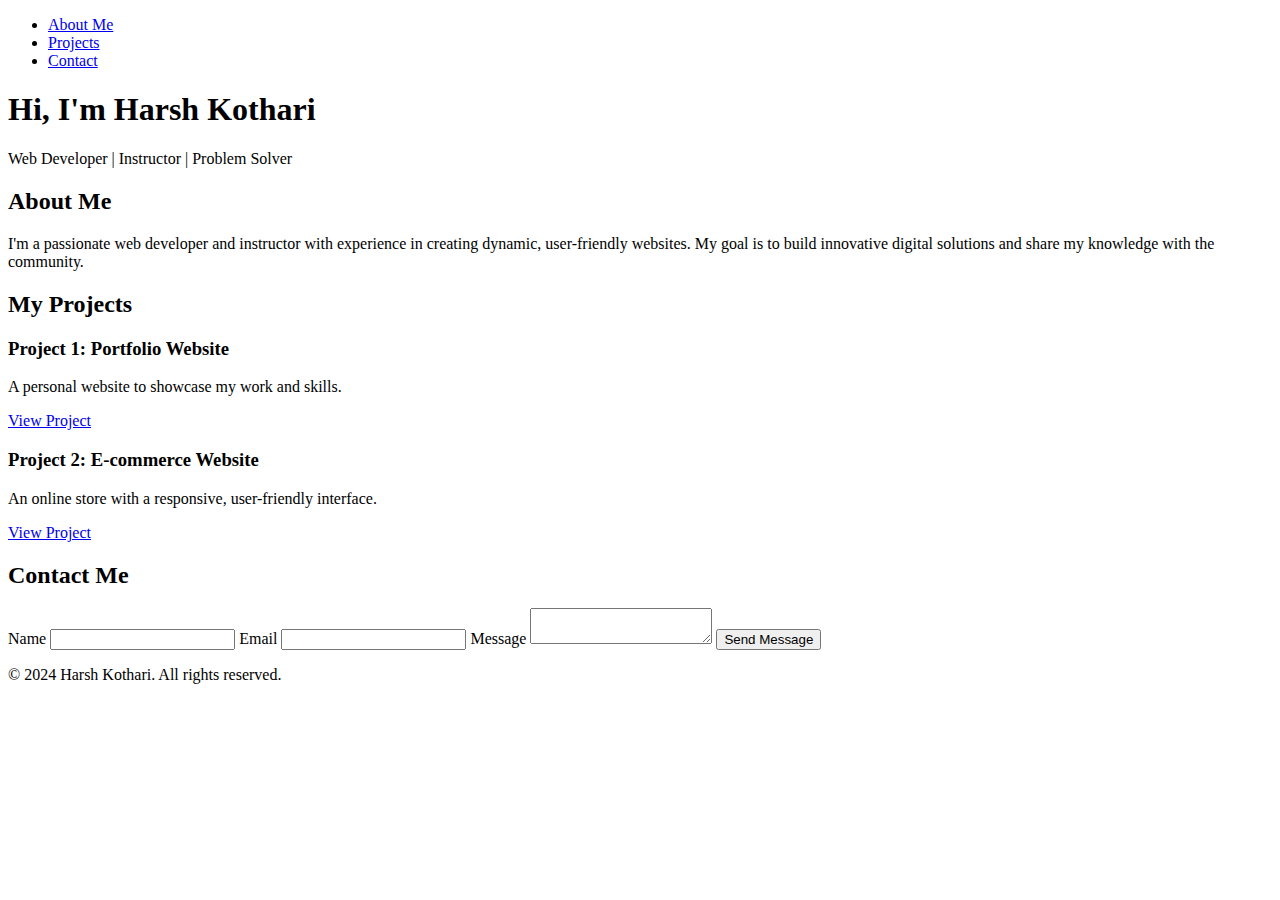
==== index.html @ 3053c741 "Create index.html\" ====
<!DOCTYPE html>
<html lang="en">
<head>
    <meta charset="UTF-8">
    <meta name="viewport" content="width=device-width, initial-scale=1.0">
    <meta http-equiv="X-UA-Compatible" content="ie=edge">
    <title>Harsh Kothari - Portfolio</title>
    <link rel="stylesheet" href="styles.css">
</head>
<body>
    <header>
        <nav>
            <ul>
                <li><a href="#about">About Me</a></li>
                <li><a href="#projects">Projects</a></li>
                <li><a href="#contact">Contact</a></li>
            </ul>
        </nav>
    </header>

    <section id="home">
        <div class="hero">
            <h1>Hi, I'm Harsh Kothari</h1>
            <p>Web Developer | Instructor | Problem Solver</p>
        </div>
    </section>

    <section id="about" class="section">
        <h2>About Me</h2>
        <p>I'm a passionate web developer and instructor with experience in creating dynamic, user-friendly websites. My goal is to build innovative digital solutions and share my knowledge with the community.</p>
    </section>

    <section id="projects" class="section">
        <h2>My Projects</h2>
        <div class="projects-container">
            <div class="project">
                <h3>Project 1: Portfolio Website</h3>
                <p>A personal website to showcase my work and skills.</p>
                <a href="#" class="btn">View Project</a>
            </div>
            <div class="project">
                <h3>Project 2: E-commerce Website</h3>
                <p>An online store with a responsive, user-friendly interface.</p>
                <a href="#" class="btn">View Project</a>
            </div>
        </div>
    </section>

    <section id="contact" class="section">
        <h2>Contact Me</h2>
        <form id="contact-form">
            <label for="name">Name</label>
            <input type="text" id="name" name="name" required>
            <label for="email">Email</label>
            <input type="email" id="email" name="email" required>
            <label for="message">Message</label>
            <textarea id="message" name="message" required></textarea>
            <button type="submit" class="btn">Send Message</button>
        </form>
    </section>

    <footer>
        <p>&copy; 2024 Harsh Kothari. All rights reserved.</p>
    </footer>

    <script src="scripts.js"></script>
</body>
</html>
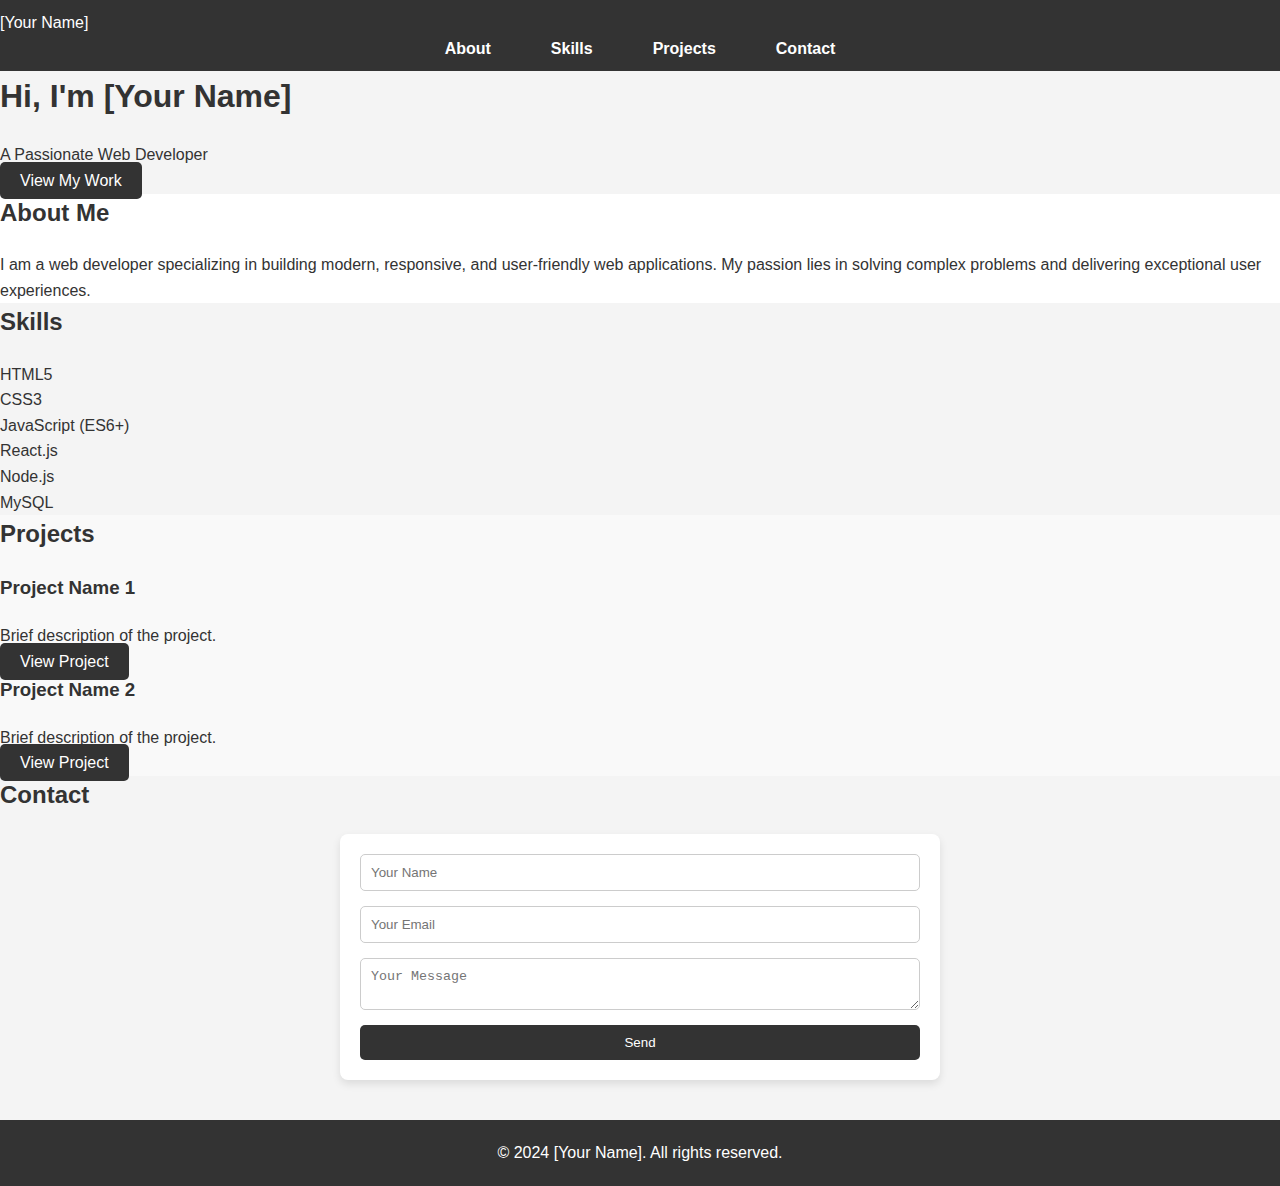
==== commit 34efce1d: "Update index.html" ====
--- a/index.html
+++ b/index.html
@@ -3,66 +3,68 @@
 <head>
     <meta charset="UTF-8">
     <meta name="viewport" content="width=device-width, initial-scale=1.0">
-    <meta http-equiv="X-UA-Compatible" content="ie=edge">
-    <title>Harsh Kothari - Portfolio</title>
+    <title>Portfolio - [Your Name]</title>
     <link rel="stylesheet" href="styles.css">
 </head>
 <body>
-    <header>
-        <nav>
-            <ul>
-                <li><a href="#about">About Me</a></li>
+    <header id="header">
+        <nav class="navbar">
+            <a href="#" class="logo">[Your Name]</a>
+            <ul class="nav-links">
+                <li><a href="#about">About</a></li>
+                <li><a href="#skills">Skills</a></li>
                 <li><a href="#projects">Projects</a></li>
                 <li><a href="#contact">Contact</a></li>
             </ul>
         </nav>
     </header>
-
-    <section id="home">
-        <div class="hero">
-            <h1>Hi, I'm Harsh Kothari</h1>
-            <p>Web Developer | Instructor | Problem Solver</p>
-        </div>
-    </section>
-
-    <section id="about" class="section">
-        <h2>About Me</h2>
-        <p>I'm a passionate web developer and instructor with experience in creating dynamic, user-friendly websites. My goal is to build innovative digital solutions and share my knowledge with the community.</p>
-    </section>
-
-    <section id="projects" class="section">
-        <h2>My Projects</h2>
-        <div class="projects-container">
-            <div class="project">
-                <h3>Project 1: Portfolio Website</h3>
-                <p>A personal website to showcase my work and skills.</p>
+    <main>
+        <section id="hero">
+            <h1>Hi, I'm [Your Name]</h1>
+            <p>A Passionate Web Developer</p>
+            <a href="#projects" class="btn">View My Work</a>
+        </section>
+        <section id="about">
+            <h2>About Me</h2>
+            <p>I am a web developer specializing in building modern, responsive, and user-friendly web applications. My passion lies in solving complex problems and delivering exceptional user experiences.</p>
+        </section>
+        <section id="skills">
+            <h2>Skills</h2>
+            <ul class="skills-list">
+                <li>HTML5</li>
+                <li>CSS3</li>
+                <li>JavaScript (ES6+)</li>
+                <li>React.js</li>
+                <li>Node.js</li>
+                <li>MySQL</li>
+            </ul>
+        </section>
+        <section id="projects">
+            <h2>Projects</h2>
+            <div class="project-card">
+                <h3>Project Name 1</h3>
+                <p>Brief description of the project.</p>
                 <a href="#" class="btn">View Project</a>
             </div>
-            <div class="project">
-                <h3>Project 2: E-commerce Website</h3>
-                <p>An online store with a responsive, user-friendly interface.</p>
+            <div class="project-card">
+                <h3>Project Name 2</h3>
+                <p>Brief description of the project.</p>
                 <a href="#" class="btn">View Project</a>
             </div>
-        </div>
-    </section>
-
-    <section id="contact" class="section">
-        <h2>Contact Me</h2>
-        <form id="contact-form">
-            <label for="name">Name</label>
-            <input type="text" id="name" name="name" required>
-            <label for="email">Email</label>
-            <input type="email" id="email" name="email" required>
-            <label for="message">Message</label>
-            <textarea id="message" name="message" required></textarea>
-            <button type="submit" class="btn">Send Message</button>
-        </form>
-    </section>
-
+        </section>
+        <section id="contact">
+            <h2>Contact</h2>
+            <form id="contact-form">
+                <input type="text" placeholder="Your Name" required>
+                <input type="email" placeholder="Your Email" required>
+                <textarea placeholder="Your Message" required></textarea>
+                <button type="submit" class="btn">Send</button>
+            </form>
+        </section>
+    </main>
     <footer>
-        <p>&copy; 2024 Harsh Kothari. All rights reserved.</p>
+        <p>&copy; 2024 [Your Name]. All rights reserved.</p>
     </footer>
-
-    <script src="scripts.js"></script>
+    <script src="script.js"></script>
 </body>
 </html>
--- a/styles.css
+++ b/styles.css
@@ -0,0 +1,176 @@
+/* Reset some default styles */
+* {
+    margin: 0;
+    padding: 0;
+    box-sizing: border-box;
+}
+
+/* Body and general styling */
+body {
+    font-family: 'Arial', sans-serif;
+    line-height: 1.6;
+    color: #333;
+    background-color: #f4f4f4;
+}
+
+h1, h2, h3 {
+    margin-bottom: 20px;
+}
+
+a {
+    text-decoration: none;
+    color: inherit;
+}
+
+ul {
+    list-style: none;
+}
+
+.container {
+    width: 80%;
+    margin: 0 auto;
+}
+
+/* Header and Navigation */
+header {
+    background-color: #333;
+    color: #fff;
+    padding: 10px 0;
+}
+
+nav ul {
+    display: flex;
+    justify-content: center;
+}
+
+nav ul li {
+    margin: 0 20px;
+}
+
+nav ul li a {
+    color: white;
+    font-weight: bold;
+    padding: 10px;
+    transition: background-color 0.3s ease;
+}
+
+nav ul li a:hover {
+    background-color: #575757;
+}
+
+/* Hero Section */
+#home {
+    background: #333 url('https://via.placeholder.com/1200x400') no-repeat center center/cover;
+    color: white;
+    padding: 80px 0;
+    text-align: center;
+}
+
+.hero h1 {
+    font-size: 3rem;
+}
+
+.hero p {
+    font-size: 1.5rem;
+}
+
+/* About Section */
+.section {
+    padding: 40px 20px;
+    text-align: center;
+}
+
+#about {
+    background-color: #fff;
+}
+
+#projects {
+    background-color: #f9f9f9;
+}
+
+.projects-container {
+    display: flex;
+    justify-content: space-around;
+    flex-wrap: wrap;
+}
+
+.project {
+    background: #fff;
+    padding: 20px;
+    border: 1px solid #ddd;
+    width: 45%;
+    margin-bottom: 20px;
+    text-align: center;
+}
+
+.project h3 {
+    font-size: 1.5rem;
+    margin-bottom: 10px;
+}
+
+.project p {
+    font-size: 1.1rem;
+    margin-bottom: 20px;
+}
+
+.btn {
+    background-color: #333;
+    color: white;
+    padding: 10px 20px;
+    border-radius: 5px;
+    transition: background-color 0.3s;
+}
+
+.btn:hover {
+    background-color: #555;
+}
+
+/* Contact Section */
+#contact form {
+    display: grid;
+    gap: 15px;
+    max-width: 600px;
+    margin: 0 auto;
+    background: #fff;
+    padding: 20px;
+    border-radius: 8px;
+    box-shadow: 0 4px 8px rgba(0, 0, 0, 0.1);
+}
+
+#contact input, #contact textarea {
+    width: 100%;
+    padding: 10px;
+    border: 1px solid #ccc;
+    border-radius: 5px;
+}
+
+#contact button {
+    background-color: #333;
+    color: white;
+    padding: 10px;
+    border: none;
+    border-radius: 5px;
+    cursor: pointer;
+    transition: background-color 0.3s ease;
+}
+
+#contact button:hover {
+    background-color: #555;
+}
+
+/* Footer */
+footer {
+    background-color: #333;
+    color: #fff;
+    text-align: center;
+    padding: 20px;
+    margin-top: 40px;
+}
+
+/* Responsive Design */
+@media (max-width: 768px) {
+    .projects-container {
+        flex-direction: column;
+        align-items: center;
+    }
+}
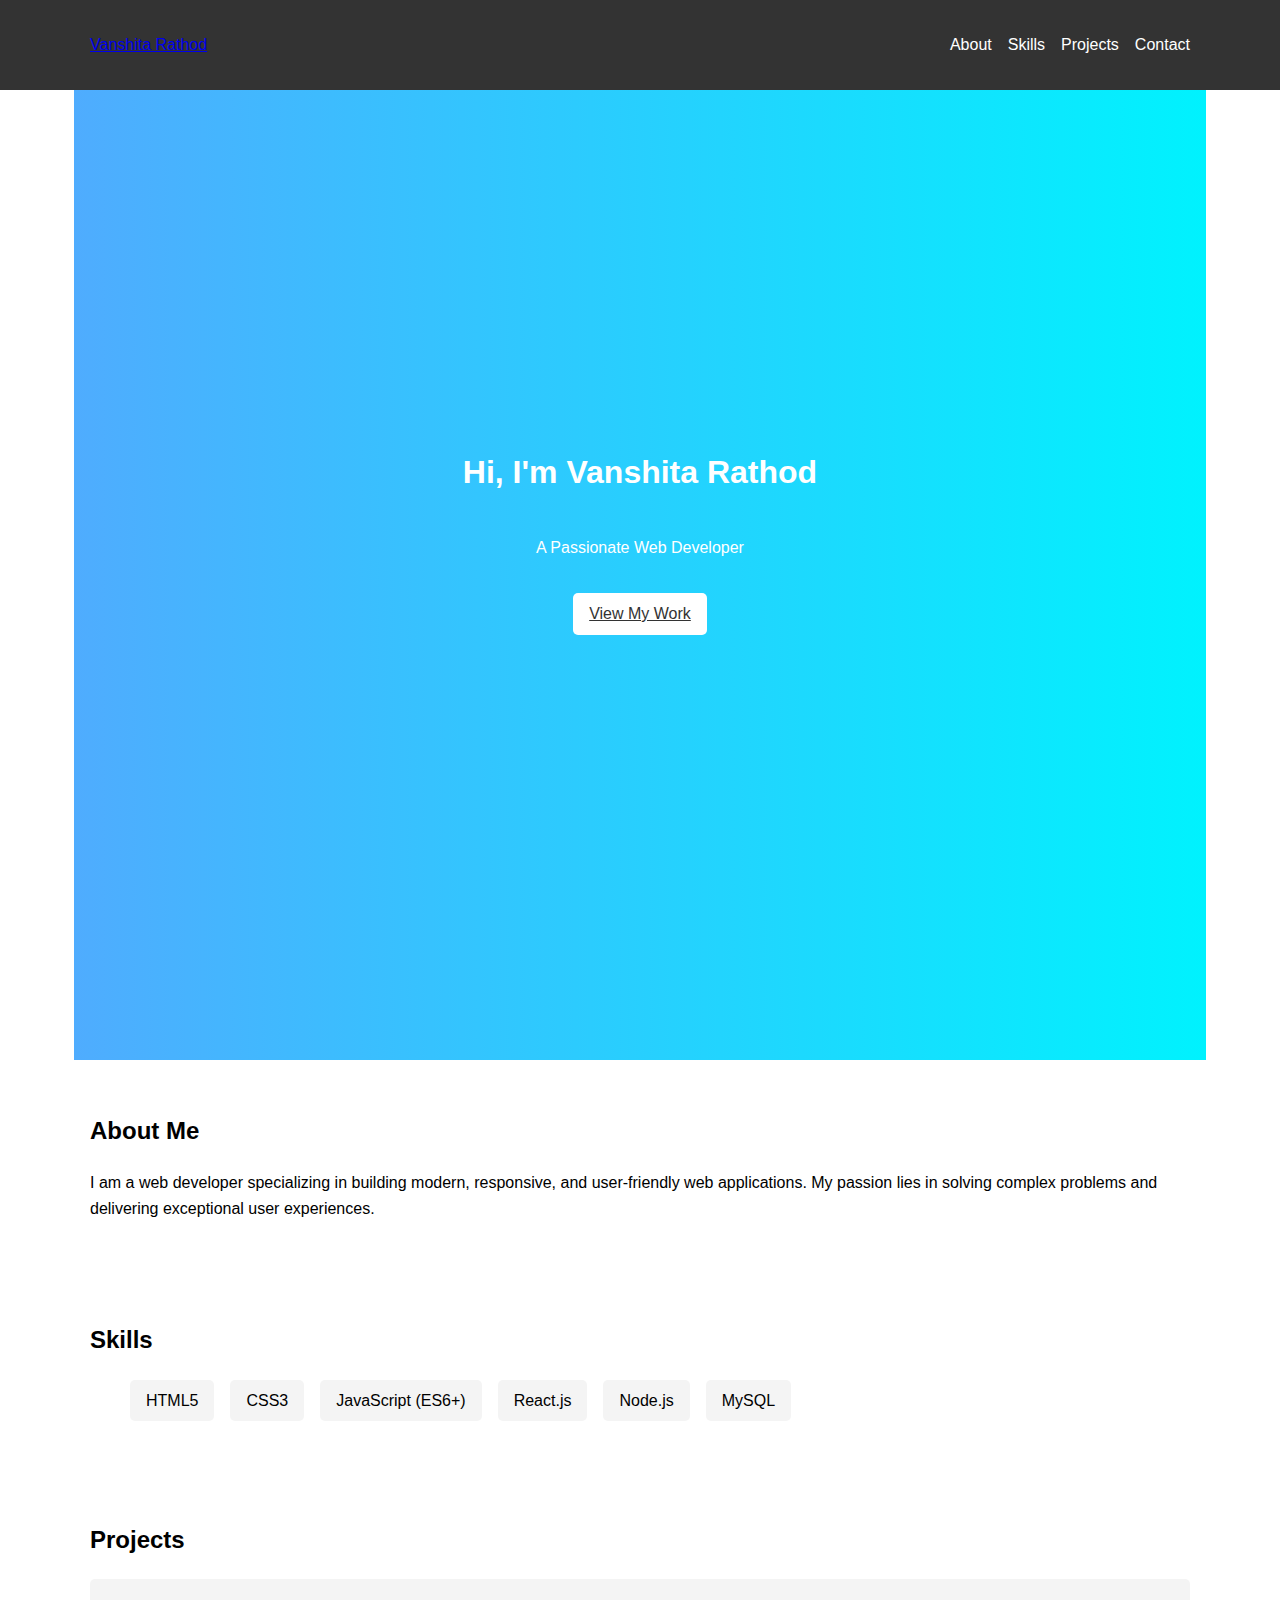
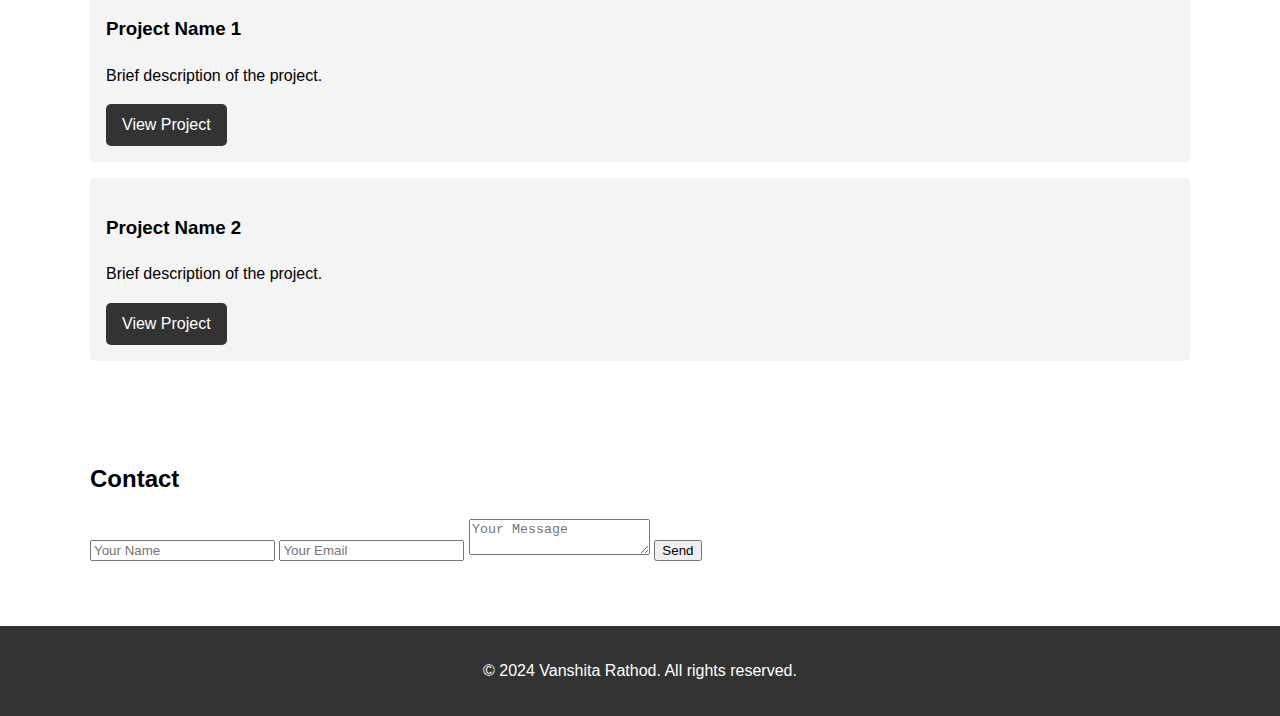
==== commit 49ac90dc: "Update index.html" ====
--- a/index.html
+++ b/index.html
@@ -3,13 +3,13 @@
 <head>
     <meta charset="UTF-8">
     <meta name="viewport" content="width=device-width, initial-scale=1.0">
-    <title>Portfolio - [Your Name]</title>
+    <title>Portfolio - Vanshita Rathod</title>
     <link rel="stylesheet" href="styles.css">
 </head>
 <body>
     <header id="header">
         <nav class="navbar">
-            <a href="#" class="logo">[Your Name]</a>
+            <a href="#" class="logo">Vanshita Rathod</a>
             <ul class="nav-links">
                 <li><a href="#about">About</a></li>
                 <li><a href="#skills">Skills</a></li>
@@ -20,7 +20,7 @@
     </header>
     <main>
         <section id="hero">
-            <h1>Hi, I'm [Your Name]</h1>
+            <h1>Hi, I'm Vanshita Rathod</h1>
             <p>A Passionate Web Developer</p>
             <a href="#projects" class="btn">View My Work</a>
         </section>
@@ -63,7 +63,7 @@
         </section>
     </main>
     <footer>
-        <p>&copy; 2024 [Your Name]. All rights reserved.</p>
+        <p>&copy; 2024 Vanshita Rathod. All rights reserved.</p>
     </footer>
     <script src="script.js"></script>
 </body>
--- a/styles.css
+++ b/styles.css
@@ -1,176 +1,113 @@
-/* Reset some default styles */
-* {
+/* General Styles */
+body {
     margin: 0;
-    padding: 0;
-    box-sizing: border-box;
+    font-family: Arial, sans-serif;
+    line-height: 1.6;
 }
 
-/* Body and general styling */
-body {
-    font-family: 'Arial', sans-serif;
-    line-height: 1.6;
-    color: #333;
-    background-color: #f4f4f4;
+header {
+    background: #333;
+    color: #fff;
+    padding: 1rem 0;
+    position: fixed;
+    width: 100%;
+    top: 0;
+    z-index: 1000;
 }
 
-h1, h2, h3 {
-    margin-bottom: 20px;
+.navbar {
+    display: flex;
+    justify-content: space-between;
+    align-items: center;
+    max-width: 1100px;
+    margin: auto;
+    padding: 0 1rem;
 }
 
-a {
-    text-decoration: none;
-    color: inherit;
+.nav-links {
+    list-style: none;
+    display: flex;
+    gap: 1rem;
 }
 
-ul {
-    list-style: none;
+.nav-links a {
+    color: #fff;
+    text-decoration: none;
 }
 
-.container {
-    width: 80%;
-    margin: 0 auto;
+.nav-links a:hover {
+    text-decoration: underline;
 }
 
-/* Header and Navigation */
-header {
-    background-color: #333;
+#hero {
+    text-align: center;
+    padding: 5rem 1rem;
+    background: linear-gradient(to right, #4facfe, #00f2fe);
     color: #fff;
-    padding: 10px 0;
+    height: 100vh;
+    display: flex;
+    flex-direction: column;
+    justify-content: center;
+    align-items: center;
 }
 
-nav ul {
-    display: flex;
-    justify-content: center;
+#hero .btn {
+    background: #fff;
+    color: #333;
+    padding: 0.5rem 1rem;
+    border: none;
+    border-radius: 5px;
+    cursor: pointer;
+    margin-top: 1rem;
 }
 
-nav ul li {
-    margin: 0 20px;
+#hero .btn:hover {
+    background: #ccc;
 }
 
-nav ul li a {
-    color: white;
-    font-weight: bold;
-    padding: 10px;
-    transition: background-color 0.3s ease;
+section {
+    padding: 2rem 1rem;
+    max-width: 1100px;
+    margin: auto;
 }
 
-nav ul li a:hover {
-    background-color: #575757;
-}
-
-/* Hero Section */
-#home {
-    background: #333 url('https://via.placeholder.com/1200x400') no-repeat center center/cover;
-    color: white;
-    padding: 80px 0;
-    text-align: center;
-}
-
-.hero h1 {
-    font-size: 3rem;
-}
-
-.hero p {
-    font-size: 1.5rem;
-}
-
-/* About Section */
-.section {
-    padding: 40px 20px;
-    text-align: center;
-}
-
-#about {
-    background-color: #fff;
-}
-
-#projects {
-    background-color: #f9f9f9;
-}
-
-.projects-container {
+.skills-list {
+    list-style: none;
     display: flex;
-    justify-content: space-around;
+    gap: 1rem;
     flex-wrap: wrap;
 }
 
-.project {
-    background: #fff;
-    padding: 20px;
-    border: 1px solid #ddd;
-    width: 45%;
-    margin-bottom: 20px;
-    text-align: center;
-}
-
-.project h3 {
-    font-size: 1.5rem;
-    margin-bottom: 10px;
-}
-
-.project p {
-    font-size: 1.1rem;
-    margin-bottom: 20px;
-}
-
-.btn {
-    background-color: #333;
-    color: white;
-    padding: 10px 20px;
-    border-radius: 5px;
-    transition: background-color 0.3s;
-}
-
-.btn:hover {
-    background-color: #555;
-}
-
-/* Contact Section */
-#contact form {
-    display: grid;
-    gap: 15px;
-    max-width: 600px;
-    margin: 0 auto;
-    background: #fff;
-    padding: 20px;
-    border-radius: 8px;
-    box-shadow: 0 4px 8px rgba(0, 0, 0, 0.1);
-}
-
-#contact input, #contact textarea {
-    width: 100%;
-    padding: 10px;
-    border: 1px solid #ccc;
+.skills-list li {
+    background: #f4f4f4;
+    padding: 0.5rem 1rem;
     border-radius: 5px;
 }
 
-#contact button {
-    background-color: #333;
-    color: white;
-    padding: 10px;
-    border: none;
+.project-card {
+    background: #f4f4f4;
+    margin: 1rem 0;
+    padding: 1rem;
     border-radius: 5px;
-    cursor: pointer;
-    transition: background-color 0.3s ease;
 }
 
-#contact button:hover {
-    background-color: #555;
+.project-card .btn {
+    display: inline-block;
+    background: #333;
+    color: #fff;
+    padding: 0.5rem 1rem;
+    border-radius: 5px;
+    text-decoration: none;
 }
 
-/* Footer */
-footer {
-    background-color: #333;
-    color: #fff;
-    text-align: center;
-    padding: 20px;
-    margin-top: 40px;
+.project-card .btn:hover {
+    background: #555;
 }
 
-/* Responsive Design */
-@media (max-width: 768px) {
-    .projects-container {
-        flex-direction: column;
-        align-items: center;
-    }
+footer {
+    text-align: center;
+    padding: 1rem 0;
+    background: #333;
+    color: #fff;
+    margin-top: 2rem;
 }
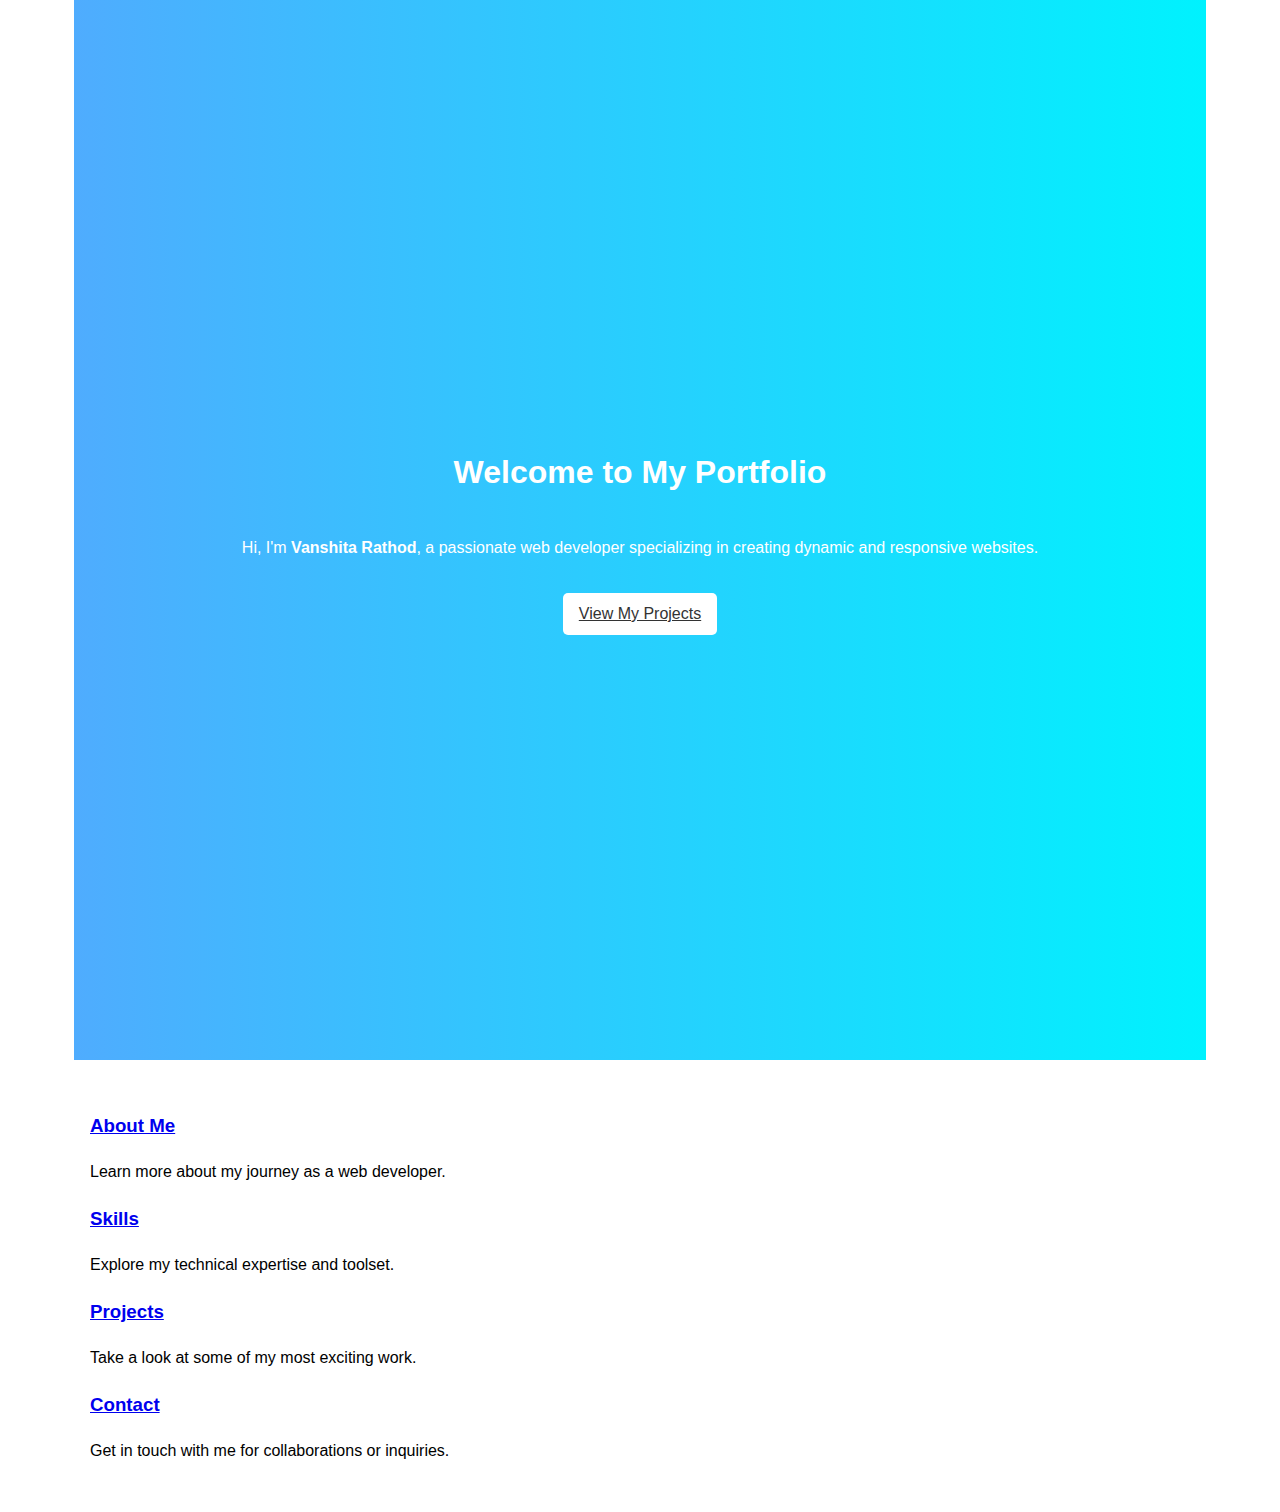
==== commit 95acdb07: "Update index.html" ====
--- a/index.html
+++ b/index.html
@@ -3,68 +3,43 @@
 <head>
     <meta charset="UTF-8">
     <meta name="viewport" content="width=device-width, initial-scale=1.0">
-    <title>Portfolio - Vanshita Rathod</title>
+    <title>Vanshita Rathod - Web Developer Portfolio</title>
     <link rel="stylesheet" href="styles.css">
 </head>
 <body>
-    <header id="header">
-        <nav class="navbar">
-            <a href="#" class="logo">Vanshita Rathod</a>
-            <ul class="nav-links">
-                <li><a href="#about">About</a></li>
-                <li><a href="#skills">Skills</a></li>
-                <li><a href="#projects">Projects</a></li>
-                <li><a href="#contact">Contact</a></li>
-            </ul>
-        </nav>
-    </header>
+    <!-- Include Header -->
+    <div id="header-container"></div>
+
     <main>
         <section id="hero">
-            <h1>Hi, I'm Vanshita Rathod</h1>
-            <p>A Passionate Web Developer</p>
-            <a href="#projects" class="btn">View My Work</a>
+            <h1>Welcome to My Portfolio</h1>
+            <p>Hi, I'm <strong>Vanshita Rathod</strong>, a passionate web developer specializing in creating dynamic and responsive websites.</p>
+            <a href="projects.html" class="btn">View My Projects</a>
         </section>
-        <section id="about">
-            <h2>About Me</h2>
-            <p>I am a web developer specializing in building modern, responsive, and user-friendly web applications. My passion lies in solving complex problems and delivering exceptional user experiences.</p>
-        </section>
-        <section id="skills">
-            <h2>Skills</h2>
-            <ul class="skills-list">
-                <li>HTML5</li>
-                <li>CSS3</li>
-                <li>JavaScript (ES6+)</li>
-                <li>React.js</li>
-                <li>Node.js</li>
-                <li>MySQL</li>
-            </ul>
-        </section>
-        <section id="projects">
-            <h2>Projects</h2>
-            <div class="project-card">
-                <h3>Project Name 1</h3>
-                <p>Brief description of the project.</p>
-                <a href="#" class="btn">View Project</a>
+
+        <section id="quick-links">
+            <div class="link-card">
+                <h3><a href="about.html">About Me</a></h3>
+                <p>Learn more about my journey as a web developer.</p>
             </div>
-            <div class="project-card">
-                <h3>Project Name 2</h3>
-                <p>Brief description of the project.</p>
-                <a href="#" class="btn">View Project</a>
+            <div class="link-card">
+                <h3><a href="skills.html">Skills</a></h3>
+                <p>Explore my technical expertise and toolset.</p>
+            </div>
+            <div class="link-card">
+                <h3><a href="projects.html">Projects</a></h3>
+                <p>Take a look at some of my most exciting work.</p>
+            </div>
+            <div class="link-card">
+                <h3><a href="contact.html">Contact</a></h3>
+                <p>Get in touch with me for collaborations or inquiries.</p>
             </div>
         </section>
-        <section id="contact">
-            <h2>Contact</h2>
-            <form id="contact-form">
-                <input type="text" placeholder="Your Name" required>
-                <input type="email" placeholder="Your Email" required>
-                <textarea placeholder="Your Message" required></textarea>
-                <button type="submit" class="btn">Send</button>
-            </form>
-        </section>
     </main>
-    <footer>
-        <p>&copy; 2024 Vanshita Rathod. All rights reserved.</p>
-    </footer>
+
+    <!-- Include Footer -->
+    <div id="footer-container"></div>
+
     <script src="script.js"></script>
 </body>
 </html>
